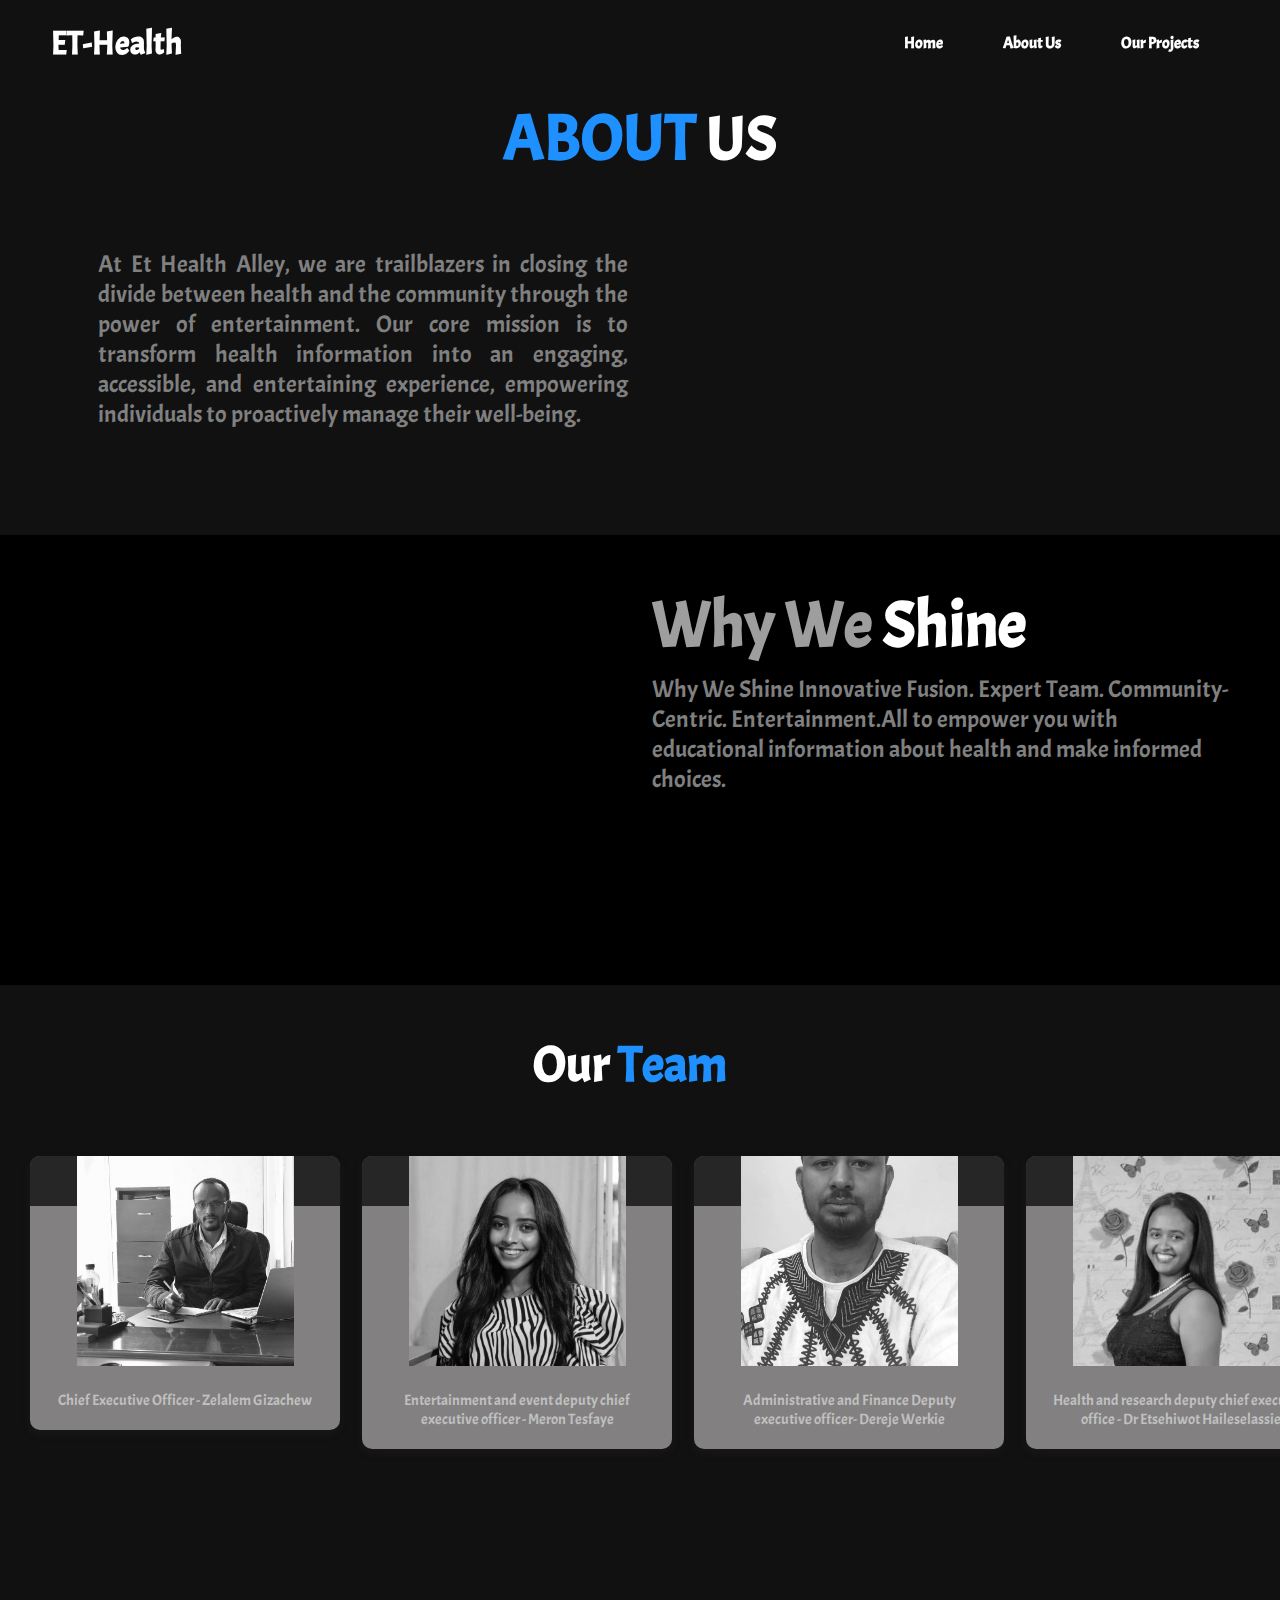
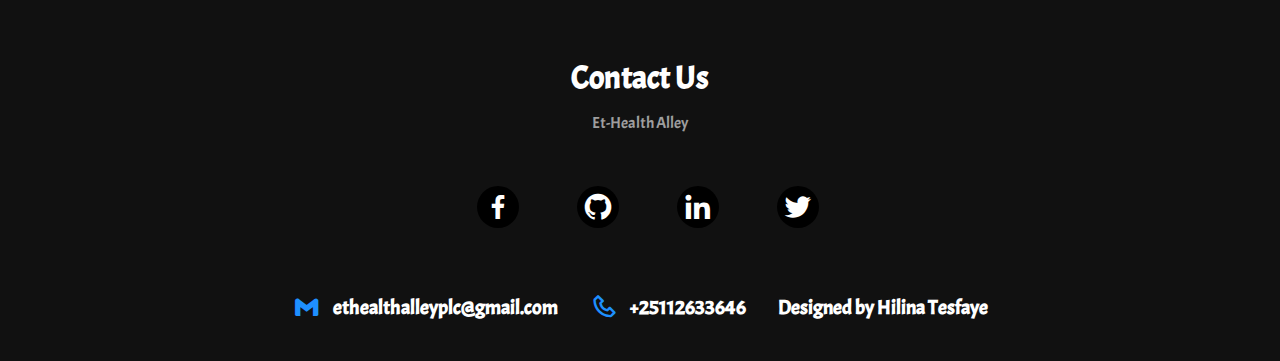
==== about.html @ 806ff78e "update" ====
<!DOCTYPE html>
<html>
<head>
  <title>Simple Webpage</title>
  <link rel="stylesheet" href="about.css">
  
  <link rel="stylesheet" href="https://cdnjs.cloudflare.com/ajax/libs/font-awesome/6.0.0-beta3/css/all.min.css"> 
    
  <link rel="stylesheet"
  href="https://cdn.jsdelivr.net/npm/boxicons@latest/css/boxicons.min.css">
</head>
<body>
  <style>
    .scroll-animated {
        opacity: 0;
        transform: translateY(20px);
        transition: opacity 0.5s, transform 0.5s;
    }

    .scroll-animated.animate {
        opacity: 1;
        transform: translateY(0);
    }
</style>
<!--navbar-->
<header>
    <a href="#" class="logo">ET-Health</a>

    <ul class="navlist">
        <li><a href="index.html">Home</a></li>
        <li><a href="about.html">About Us</a></li>
        <li><a href="index.html">Our Projects</a></li>
       
    </ul>

        <div class="bx bx-menu-alt-right" id="menu-icon"></div>
    
  </header>


  <section class="app" id="app">
    <div class="heading">
        <h1>About   <span> Us</span></h1>
    </div>
    <div class="container">
        
        <div class="app-text">
            <h2></h2>
            <p>At Et Health Alley, we are trailblazers in closing the divide between health and the community through the power of entertainment. Our core mission is to transform health information into an engaging, accessible, and entertaining experience, empowering individuals to proactively manage their well-being.</p>
          
            
        </div>
        <div class="app-img">
            <img src="" alt="">
        </div>
    </div>
</section>
   


<section class="about" id="about">
    <div class="about-img">
        <img src="" alt="">
    </div>
    
    <div class="about-text">
        <h2>Why We <span>  Shine</span></h2>
        <p>Why We Shine Innovative Fusion. Expert Team. Community-Centric. Entertainment.All to empower you with educational information about health and make informed choices.</p>
       
    </div>
</section>
  


<style>
    .main-scroll-div{
background-image: linear-gradient(rgba(0, 0, 0, 0.411), rgb(0, 0, 0)), url(assets/boja.jpg); /* Set the background color to black */
background-position: center;
background-size: cover;
position: relative;
}
.scrollable-container {
overflow-x: scroll;
white-space: nowrap;
padding: 20px; /* Add padding for better visual appearance */
}
.scrollable-container::-webkit-scrollbar {
display: none;
}
.cont {
display: inline-block;
white-space: nowrap;
}

.pro p {
color: white;
font-size: 50px;
width: 100%;
margin: 30px auto;
text-align: center;
margin-top: 3rem;
font-weight: bold;

}
.pro p span{
   color:dodgerblue;/* Make the "Projects" title take full width */
}
.card {
flex: 1;
background-color:rgba(221, 217, 217, 0.555);
border-radius: 10px;
box-shadow: 0 4px 8px rgba(53, 53, 53, 0.2);
margin: 10px;
overflow: hidden;
width: 310px;
text-align: center;
cursor: pointer;
transition: transform 0.3s ease;
position: relative;
display: inline-block; /* Display cards in a row */
white-space: normal; /* Allow text within cards to wrap */
vertical-align: top; /* Align cards at the top */
}

.card:hover {
transform: translateY(-10px);
}

.card img {
max-width: 300px;
height: 210px;
object-fit: cover;
filter: grayscale(100%);
transition: filter 0.3s ease;
}

.card:hover img {
filter: grayscale(0%);
}

.card-content { 
padding: 20px;
color: silver;
}

.card-content p {
font-size: 15px;
margin: 0;
}

/* Title styles */
.card h2 {
font-size: 24px;
margin: 0;
background-color: rgba(0, 0, 0, 0.7); /* Background color for title */
color: white; /* Text color for title */
padding: 10px; /* Spacing for title */
position: absolute; /* Position the title */
top: 0; /* Place title at the top of the card */
left: 0; /* Place title at the left of the card */
width: 100%; /* Make title full width of the card */
}

/* Media queries for responsiveness */
@media screen and (max-width: 768px) {
.cont {
    flex-direction: column; /* Stack cards and title vertically on small screens */
}

.pro {
    flex-basis: 100%; /* Make the "Projects" title take full width */
}
.pro p span{
   color:dodgerblue;/* Make the "Projects" title take full width */
}

.card {
    flex-basis: auto; /* Reset the card flex basis */
    margin: 10px;
}
}

@media screen and (min-width: 769px) {
.cont {
    flex-direction: row; /* Display cards and title horizontally on larger screens */
    align-items: flex-start; /* Align items to the top */
}

.pro {
    flex-basis: auto; /* Reset the "Projects" title flex basis */
    margin-right: 20px; /* Add some spacing between the title and cards */
}

.card {
    flex-basis: calc(25% - 20px); /* Four cards in a row with gap between them */
    margin: 10px;
}
}

</style>


<div id="conta">
    <div class="pa">
        <div class="pro">
            <p>Our <span>Team</span><a/p>
        </div>
        <!-- Add the scrollable container here -->
        <div class="scrollable-container">
            <div class="cont">
                <!-- Your card elements here -->
                <!-- Example card -->
                <div class="card">
                    <h2>Card 1</h2>
                    <img src="assets/zelalm.jpg" alt="Image 1">
                    <div class="card-content">
                        <p>Chief Executive Officer  - Zelalem Gizachew</p>
                    </div>
                </div>
                <div class="card">
                    <h2>Card 1</h2>
                    <img src="assets/kizu.jpg" alt="Image 1">
                    <div class="card-content">
                        <p>Entertainment and event deputy chief executive officer - Meron Tesfaye </p>
                    </div>
                </div>
                <div class="card">
                    <h2>Card 1</h2>
                    <img src="assets/dj.jpg" alt="Image 1">
                    <div class="card-content">
                        <p>Administrative and Finance Deputy executive officer- Dereje Werkie</p>
                    </div>
                </div>
                <div class="card">
                    <h2>Card 1</h2>
                    <img src="assets/es.jpg" alt="Image 1">
                    <div class="card-content">
                        <p>Health and research deputy chief executive office - Dr Etsehiwot Haileselassie</p>
                    </div>
                </div>
                <!-- Repeat the card elements as needed -->
            </div>
        </div>
    </div>
</div>






<!--contact-->
<section class="contact" id="contact">
    <div class="contact-content">
      
       <div class="contact-text">
           <h2>Contact Us</h2>
           <p>Et-Health Alley</p>
           <div class="social">
               <a href="#"><i class='bx bxl-facebook'></i></a>
               <a href="#"><i class='bx bxl-github'></i></a>
               <a href="#"><i class='bx bxl-linkedin'></i></a>
               <a href="#"><i class='bx bxl-twitter'></i></a>
              
           </div>

       </div>

        <div class="details">
           <div class="main-d">
               <a href="#"><i class='bx bxl-gmail'></i>ethealthalleyplc@gmail.com</a>
           </div>

           <div class="main-d">
               <a href="#"><i class='bx bx-phone'></i>+25112633646</a>
           </div> 

           <div class="main-d">
               <a href="#">Designed by Hilina Tesfaye</a>
           </div>
        </div>

    </div>

</section>


  
  
      <!--link to custom js-->
      <script src="main.js"></script>
      <script src="script.js"></script>
      <script>
          // JavaScript to display details when hovering over a list item
          const listItems = document.querySelectorAll('.list-item');
          const detailsContainer = document.querySelector('.details');
      
          listItems.forEach((item) => {
            item.addEventListener('mouseover', () => {
              detailsContainer.textContent = item.getAttribute('data-info');
            });
      
            item.addEventListener('mouseout', () => {
              detailsContainer.textContent = '';
            });
          });
        </script>
         
    <script>
      function changeImage(img) {
        img.src = "19.jpg";
      }
  
      function restoreImage(img) {
        img.src = "im1.jpg";
      }
    </script>
       <script>
           const scrollElements = document.querySelectorAll(".scroll-animated");
   
           function checkScroll() {
               scrollElements.forEach((element) => {
                   const elementTop = element.getBoundingClientRect().top;
                   if (elementTop < window.innerHeight - 20) {
                       element.classList.add("animate");
                   } else {
                       element.classList.remove("animate");
                   }
               });
           }
   
           window.addEventListener("scroll", checkScroll);
           window.addEventListener("load", checkScroll);
       </script>
      
           <script>
               const hamburger = document.querySelector(".hamburger");
               const navMenu = document.querySelector(".nav-menu");
       
       
               hamburger.addEventListener("click", () => {
                   hamburger.classList.toggle("active");
                   navMenu.classList.toggle("active");
               })
               document.querySelectorAll(".nav-link").forEach(n=> n.
               addEventListener("click", () => {
                   hamburger.classList.remove("active");
                   navMenu.classList.remove("active");
               }))
               </script>
           
</body>
</html>
---- about.css ----
@import url('https://fonts.googleapis.com/css2?family=Acme&family=Agbalumo&family=Bitter:ital,wght@0,500;1,400;1,600&family=Playfair+Display:ital@0;1&display=swap');
*{
    padding: 0;
    margin: 0;
    box-sizing: border-box;
    font-family: 'Acme';
    list-style: none;
    text-decoration: none;
    scroll-behavior: smooth;
    scroll-padding-top: 3rem;
}
:root{
    --main-color:dodgerblue;
    --text-color:#fff;
    --other-color: #212121;
    --second-color:#9e9e9e;
    --bg-color:#111111;


    --big-font: 4rem;
    --h2-font: 2rem;
    --p-font: 1rem;
}
body{
    background: var(--bg-color);
    color: var(--text-color);
}
header{
    position: fixed;
    width: 100%;
    top:0;
    right: 0;
    z-index: 1000;
    display: flex;
    align-items: center;
    justify-content: space-between;
    padding: 30px 14%;
    transition: all .50s ease;
}
.logo{
    display: flex;
    align-items: center;
    color: var(--text-color);
    font-size: 33px;
    font-weight: 700;
}
.logo i{
    vertical-align: middle;
    margin-right: 8px;
    color: var(--main-color);
}
.navlist{
    display: flex;
}
.navlist a{
    color: var(--text-color);
    font-size: var(--p-font);
    font-weight: 600;
    margin: 0 30px;
    transition: all .50s ease;
}
.navlist a:hover{
    color: var(--main-color);
}
.navlist a:active{
    color: var(--main-color);
}

#menu-icon{
    font-size: 32px;
    color:white;
    z-index: 10001;
    cursor: pointer;
    display: none;
}

section {
   min-height: 50vh;
   padding: 10rem 9% 2rem; 
}

section {
    padding: 40px 10%;
}
*::selection {
    color:black;
    background: var(--main-color);
}
img {
    width: 70%;
}

.home {
    display: flex;
    flex-wrap: wrap;
    align-items: center;
    background-color: #1f242d;
    padding: 20px;
 /* Box shadow remains as is */
}

/* Styles for the text container */
.home-text {
    margin-left: 6em;
    flex: 1; /* Take up all available horizontal space */
    padding: 10px;
    margin-top: 2rem;
}

/* Styles for the image container */
.home-img {
    flex: 1; /* Take up all available horizontal space */
    padding: 10px;
    text-align: center; /* Center the image horizontally */
}

/* Make the image responsive and smaller */
.home-img img {
    animation: animate 3s linear infinite; 
}
@keyframes animate{
    0% {
        transform: translate(-11px, 0);
    }
    50% {
        transform: translate(-0px, -10px);
    }
    100% {
        transform: translate(-11px, 0);
    }
}

/* Style the text elements */
.home-text span {
    font-size: 1.5rem; /* Set a relative font size */
    text-transform: uppercase;
    font-weight: 500;
    color: grey;
    margin: 0.5em 0; /* Use em units for margin */
}

.home-text h1 {
    font-size: 3rem;
    color: yellow;
    font-weight: bolder;
    margin-top: 3rem;
   
    


   
     /* Use em units for margin */
}

.home-text h2 {
    font-size: 70px;
    font-weight: 600; 
    color: grey;
    text-transform: uppercase;
    margin: 0.2em 0 1.3em;
    
   /* Use em units for margin */
}

.btn{
    padding: 7px 16px;
    border: 2px solid yellow;
    border-radius: 40px;
    color: rgb(131, 131, 9);
    font-weight: 500;
}
.btn:hover {
    color: white;
    background: var(--second-color);
}


h5 {
    text-align: center;
    font-size: 4vw;
    margin-bottom: 2rem;
    margin-top: 4em;
    font-weight: bold; /* Responsive font size */
}

h6 {
    text-align: center;
    font-size: 3vw;
    margin-bottom: 2.5rem;
    margin-top: 2em;
    font-weight: bold; /* Responsive font size */
}
 .heading {
    text-align: center;
    text-transform: uppercase;
 }
 .heading span {
    font-size:1rem;
    font-weight:4rem;
    color: var(--second-color);
 }
 .heading h1 {
    font-size: 4rem;
    color: var(--main-color);
    margin-top: 3rem;
 }
 .heading h1 span{
    font-size: 3.8rem;
    margin-top: 3rem;
    color: white;
 }
 .shop-container {
    display:flex;
    flex-wrap:wrap;
    gap:1rem;
    margin-top: 5rem;
 }
 .shop-container .box{
    flex:1 1 10rem;
    background: var(--main-color);
    padding: 20px;
    display: flex;
    text-align: center;
    flex-direction: column;
    align-items: center;
    margin-top: 3rem;
    border-radius: 0.5rem;
 }
.shop-container .box .box-img{
    width: 150px;
    height: 150px;
    margin-top: -100px;
}

.shop-container .box .box-img img{
    width:100%;
    height:100%;
    object-fit:contain;
    object-position: center;
}
.stars {
    margin:1rem 0 0.1rem;
}
.shop-container .box .stars .bx {
    color: #ebdbc8;
}
.shop-container .box h2{
  color:#ebdbc8;
  font-size: 1.2rem;
}
.shop-container .box span{
    color:#ebdbc8;
    font-size: 1.4rem;
    font-weight: 500;
    margin: 0.2rem 0 0.5rem;
  }
  .box .btn {
    border: 2px solid #ebdbc8;
  }
  .box .btn {
    border: 2px solid #ebdbc8;
    color:#ebdbc8;
  }
  .box .btn:hover{
    background: #ebdbc8;
    color: var(--second-color);
  }
.container {
    display: flex;
    flex-wrap: wrap;
    gap:1.5rem;
    margin-top: 2rem;
}
.delivery-img, .app-img{
    flex: 1 1 21rem;
}
.delivery-text, .app-text {
    flex: 1 1 21rem;
}
.delivery-text h2,
.app-text h2{
    font-size: 1.2rem;
    color: var(--second-color);
}
.delivery-text p, 
.app-text p{
    margin:0.5rem 0 1rem;
    text-align:justify;
    font-size: 1.5rem;
    color: grey;
}
.about {
    display: flex;
    flex-wrap: wrap;
    background: black;
    gap:1.5rem;
}

.about-img{
    flex: 1 1 17rem;
}
.about-text {
    flex:1 1 17rem;
}
.about-text h2 {
    font-size: 4rem;
    color: var(--second-color);
}
.about-text h2 span{
    font-size: 4rem;
    color: white;
}
.about-text p{
    margin: 0.5rem 0 1rem;
    font-size: 1.5rem;
    color: grey;
}



.image-grid {
    display: grid;
    grid-template-columns: repeat(3, 1fr);
    max-width: 70%;
    margin: 0 auto;
    gap: 20px; /* Add gap between grid items */
    padding: 10px;
    background-color:white ;
    align-items: center; /* Add padding to create black space around the grid */
}
.image-box {
    position: relative;
    width: 100%;
    height: 200px;
    background-color: transparent;
    transition: background-color 0.3s;
    display: flex;
    flex-direction: column;
    align-items: center;
    justify-content: center;
    overflow: hidden;
    margin: 10px; /* Add margin to create space around each image */
}


        .image-grid img {
            max-width: 100%;
            max-height: 100%;
            margin-top: 30px;
        }

        .image-box:hover {
            background-color: white;
        }

        .image-box::before {
            content: "";
            background-size: cover;
            background-position: center;
            background-repeat: no-repeat;
            width: 100%;
            height: 100%;
            position: absolute;
            filter: grayscale(100%);
            transition: filter 0.3s, transform 0.3s;
            transform: scale(1);
        }

        .image-box:nth-child(1)::before {
            background-image: url('sp1.png'); /* Background image for the first box */
        }

        .image-box:nth-child(2)::before {
            background-image: url('sp2.jpg'); /* Background image for the second box */
        }

        .image-box:nth-child(3)::before {
            background-image: url('sp3.jpg'); /* Background image for the third box */
        }

        .image-box:nth-child(4)::before {
            background-image: url('sp4.jpg'); /* Background image for the fourth box */
        }

        .image-box:nth-child(5)::before {
            background-image: url('sp5.jpg'); /* Background image for the fifth box */
        }

        .image-box:nth-child(6)::before {
            background-image: url('sp6.png'); /* Background image for the sixth box */
        }

        .image-box:hover::before {
            filter: grayscale(0%);
            transform: scale(1.1);
        }

        .image-text {
            color: #fff;
            position: absolute;
            top: 50%;
            left: 50%;
            transform: translate(-50%, -50%);
            font-size: 24px;
            font-weight: bold;
            text-shadow: 2px 2px 4px rgba(0, 0, 0, 0.5);
            transition: color 0.3s;
        }

        .image-box:hover .image-text {
            color: #000;
        }

        h6 {
            text-align: center;
            font-size: 3vw;
            margin-bottom: 2.5rem;
            margin-top: 2em;
            font-weight: bold; /* Responsive font size */
        }
        header.sticky{
            padding: 12px 14%;
            background: var(--other-color);
        }





        .lola {
            display: flex;
            justify-content: space-around;
            margin-top: 60px;
            margin-bottom: 50px;
        }
        
        .shadow-box {
            width: 350px; /* Increased width */
            height: 350px; /* Increased height */
            background: #fff;
            box-shadow: 4px 4px 8px rgba(0, 0, 0, 0.2);
            position: relative;
            display: flex;
            flex-direction: column;
            overflow: hidden;
            transition: transform 0.3s, background-color 0.3s;
            margin: 5px; /* Decreased margin */
        }
        
        .lola .shadow-box:hover {
            transform: translateY(-10px); /* Move up slightly on hover */
            background-color: grey; /* Change background color on hover */
        }
        
        .image {
            flex: 1;
            background-image: url('image1.jpg'); /* Replace with your image URL */
            background-size: cover;
            background-position: center;
        }
        
        .text {
            padding: 10px;
            text-align: center;
        }
        
        .text p {
            font-size: 18px;
            font-weight: bold;
        }
         









.contact {
    
    display: flex;
    flex-direction: column;
    align-items: center;
}
.social a{
    font-size: 27px;
    margin: 0.5rem;
}
.social a .bx{
  padding: 5px;
  color: #fff;
  background: #000000;  
  border-radius: 50%;
}
.social a .bx:hover{
    background: var(--main-color);
}
.links{
    margin:1rem 0 1rem;
}
.links a{
    font-size: 1rem;
    font-weight: 500;
    color: var(--second-color);
    padding: 1rem;
}
.links a:hover {
    color: var(--main-color);
}
.contact p{
    text-align: center;
}


.contact-content{
    margin-top: 8rem;
    display: flex;
    align-items: center;
    flex-wrap: wrap;
    flex-direction: column;
}
.contact-text{
    text-align: center;
    margin-bottom: 4rem;
}
.contact-text h2{
    font-size: var(--h2-font);
    margin-bottom: 10px;
}
.contact-text p{
    color: var(--second-color);
    font-size: var(--p-font);
    max-width: 950px;
    line-height: 30px;
    margin-bottom: 3rem;
}
.social i{
    display: inline-block;
    font-size: 32px;
    color: var(--second-color);
    margin: 0 20px;
    transition: all .50s ease;
}
.social .clr i{
    color: var(--main-color);
}
.social i:hover{
    color: var(--main-color);
}
.details{
    display: flex;
    flex-wrap: wrap;
    align-items: center;
    gap: 2rem;
}
.main-d a{
    display: flex;
    align-items: center;
    color: var(--text-color);
    font-size: 20px;
    font-weight: 600;
}

.main-d i{
    vertical-align: middle;
    margin-right: 12px;
    font-size: 28px;
    color: var(--main-color);
}














@media (max-width: 1150px) {
    .header {
        padding: 18px 7%;
    }
    section {
        padding: 50px 7%;
    }
    .home-text h1 {
        font-size: 3rem;
    }
    .home-text h2{
        font-size: 1.5rem;
    }
}
@media (max-width: 991px) {
    .header {
        padding: 18px 4%;
    }
    section {
        padding: 50px 4%;
    }
    
}
@media (max-width: 768px) {
    .header {
        padding: 11px 4%;
    }
   #menu-icon {
    display: initial;
   }
   header .navbar{
    position: absolute;
    top: -500px;
    left: 0;
    right: 0;
    display: flex;
    flex-direction: column;
    background: #fff;
    box-shadow: 0 4px 4px rgb( 14 55 54 / 14%);
    border-top: 2px solid var(--main-color);
    transition: 0.2s;
    text-align: left;
   }
   .navbar .active{
    top: 100%;
   }
   .navbar a{
    padding:1.5rem ;
    display: block;
    color: var(--second-color);
}
.home-text span {
    font-size: 0.9rem;
}
.home-text h1 {
    font-size: 2.4rem;
}
.home-texth2 {
    font-size: 1.2rem;
}
.cont {
    flex-direction: column; /* Stack cards and title vertically on small screens */
}

.pro {
    flex-basis: 100%; /* Make the "Projects" title take full width */
}

.card {
    flex-basis: auto; /* Reset the card flex basis */
    margin: 10px;
}
}

@media (max-width: 768px) {
    .home-text {
        padding-top: inherit;
    }
    .shop-container .box {
        margin-top: 6rem;
    }
    .heading h1 {
        font-size: 1.5rem;
    }
    .heading span {
        font-size: 0.9rem;
    }
    .about {
        flex-direction: column-reverse;
    }
    .links {
        display: flex;
        flex-direction: column;
    }

}
@media screen and (min-width: 769px) {
    .cont {
        flex-direction: row; /* Display cards and title horizontally on larger screens */
        align-items: flex-start; /* Align items to the top */
    }

    .pro {
        flex-basis: auto; /* Reset the "Projects" title flex basis */
        margin-right: 20px; /* Add some spacing between the title and cards */
    }

    .card {
        flex-basis: calc(25% - 20px); /* Four cards in a row with gap between them */
        margin: 10px;
    }
}
@media (max-widt: 364px){
    .links {
        display: flex;
        flex-direction: column;
    }
}
@media(max-width: 1545px){
    header{
        padding: 22px 4%;
        transition: .2s;
    }
    header.sticky{
        padding: 14px 4%;
        transition: .2s;
    }
    section{
        padding: 50px 4% 40px;
        transition: .2s;
    }
    .container{
        padding: 30px 4% 50px;
    }
}
@media(max-width: 1180px){
    :root{
        --big-font: 4rem;
        --h2-font:2.2rem;
        --p-font:15px;
    }
    .home{
        height: 85vh;
    }
}
@media(max-width: 1060px){
 #menu-icon{
    display: initial;
 }
 .navlist{
    position: absolute;
    top:-1000px;
    left: 0;
    right: 0;
    display: flex;
    flex-direction: column;
    text-align: left;
    background: var(--other-color);
    transition: all .50s ease;
 }
 .navlist a{
    display: block;
    padding: 0.5rem;
    margin: 1rem;
    border-left: 2px solid var(--main-color);
 }
 .navlist.open{
    top: 100%;
 } 
}
@media(max-width: 1045px){
 :root{
    --bg-font:3.3rem;
    --h2-font: 2.2rem;
    --p-font: 15px;
 }
 .home-img img{
    width: 100%;
    max-width: 490px;
    height: auto;
 }
 .about-img img{
    width:100% ;
    max-width: 490px;
    height: auto;
 }
 .home{
    height: 70vh;
 }
}
@media(max-width: 860px){
.home{
    grid-template-columns: 1fr;
    height: 118vh;
}
.home-text{
    padding-top: 60px;
}
.home-img{
    text-align: center;
}
.about{
    grid-template-columns: 1fr;
}
.about-img{
    text-align: center;
}
}
@media (max-width: 768px) {
    footer {
        padding: 10px; /* Adjust padding for smaller screens */
    }

    footer p:nth-child(1) {
        font-size: 24px; /* Adjust font size for smaller screens */
    }

    footer p:nth-child(2) {
        font-size: 14px; /* Adjust font size for smaller screens */
    }

    .contact-info a {
        font-size: 14px; /* Adjust font size for smaller screens */
    }

    .contact-info a i {
        font-size: 16px; /* Adjust icon size for smaller screens */
        margin-right: 3px; /* Adjust spacing between icon and text */
    }

    .social {
        flex-wrap: wrap; /* Allow social icons to wrap on smaller screens */
    }

    .social a {
        margin: 10px; /* Adjust margin for spacing between icons on smaller screens */
    }
    footer p {
        font-size: 14px;
    }
    .end {
        position: static; /* Remove absolute positioning on smaller screens */
        text-align: center; /* Center-align the end text on smaller screens */
    }
}
@media(max-width: 520px){
 .contact-img{
    gap:1.5rem;
 }
 .contact-img img{
    width: 100%;
    max-width: 170px;
    height: auto;
 }
 .social i{
    margin: 0 10px;
 }
 .contact-text p{
    max-width: 100%;
 }
 .details{
    gap: 1.5rem;
 }

}
@media(max-width: 475px){
    :root{
        --big-font: 2.8rem;
        --h2-font:2rem;
    }
}
@media(max-width: 440px){
 .home{
    height: 110vh;
    gap: 0.1rem;
 }
}
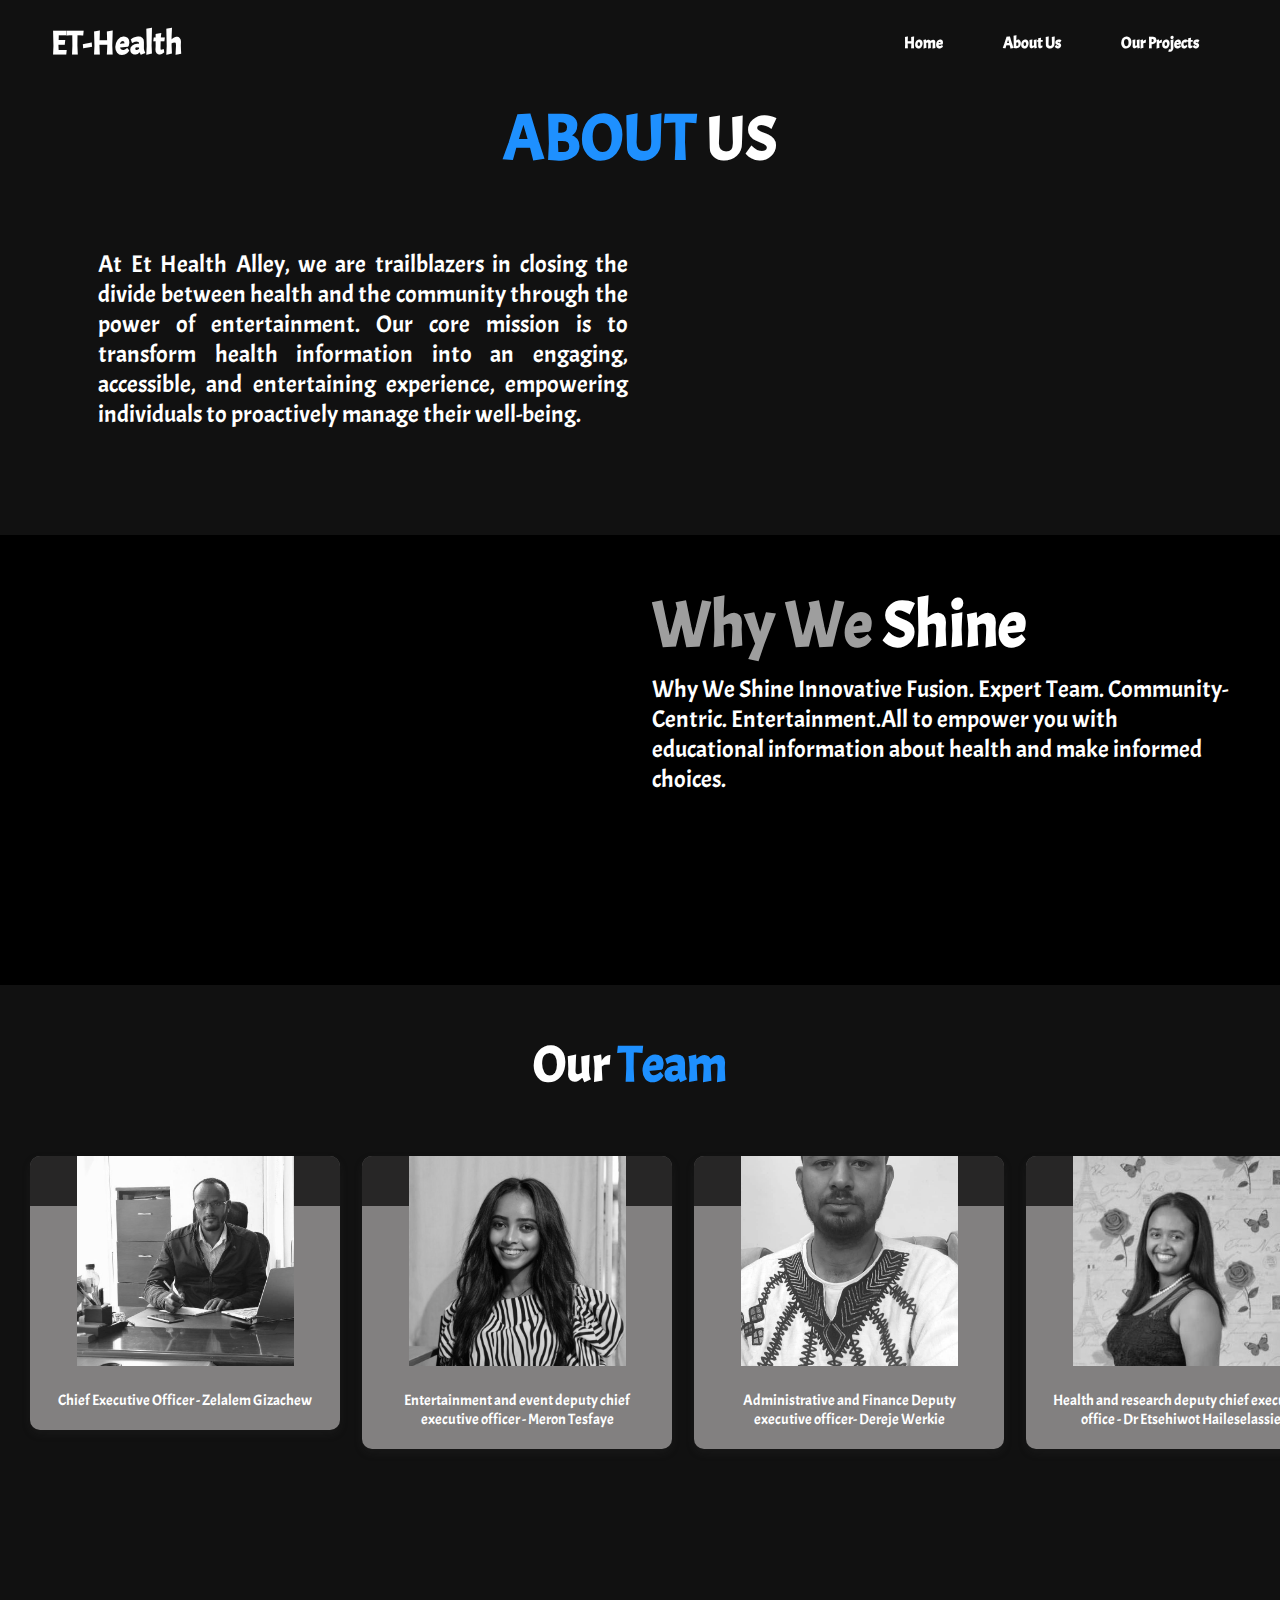
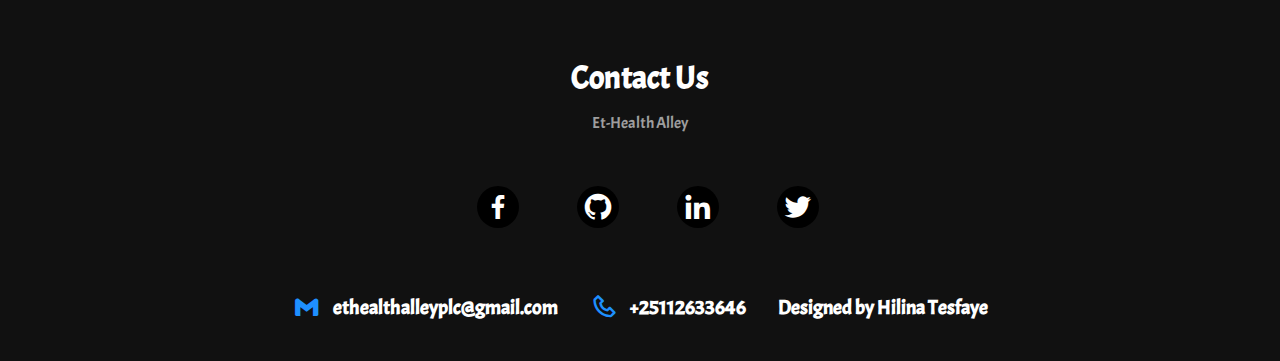
==== commit 9d83c182: "update" ====
--- a/about.html
+++ b/about.html
@@ -140,7 +140,7 @@
 
 .card-content { 
 padding: 20px;
-color: silver;
+color: white;
 }
 
 .card-content p {
--- a/about.css
+++ b/about.css
@@ -11,7 +11,7 @@
 }
 :root{
     --main-color:dodgerblue;
-    --text-color:#fff;
+    --text-color:white;
     --other-color: #212121;
     --second-color:#9e9e9e;
     --bg-color:#111111;
@@ -287,7 +287,7 @@
     margin:0.5rem 0 1rem;
     text-align:justify;
     font-size: 1.5rem;
-    color: grey;
+    color: white;
 }
 .about {
     display: flex;
@@ -313,7 +313,7 @@
 .about-text p{
     margin: 0.5rem 0 1rem;
     font-size: 1.5rem;
-    color: grey;
+    color: white;
 }
 
 
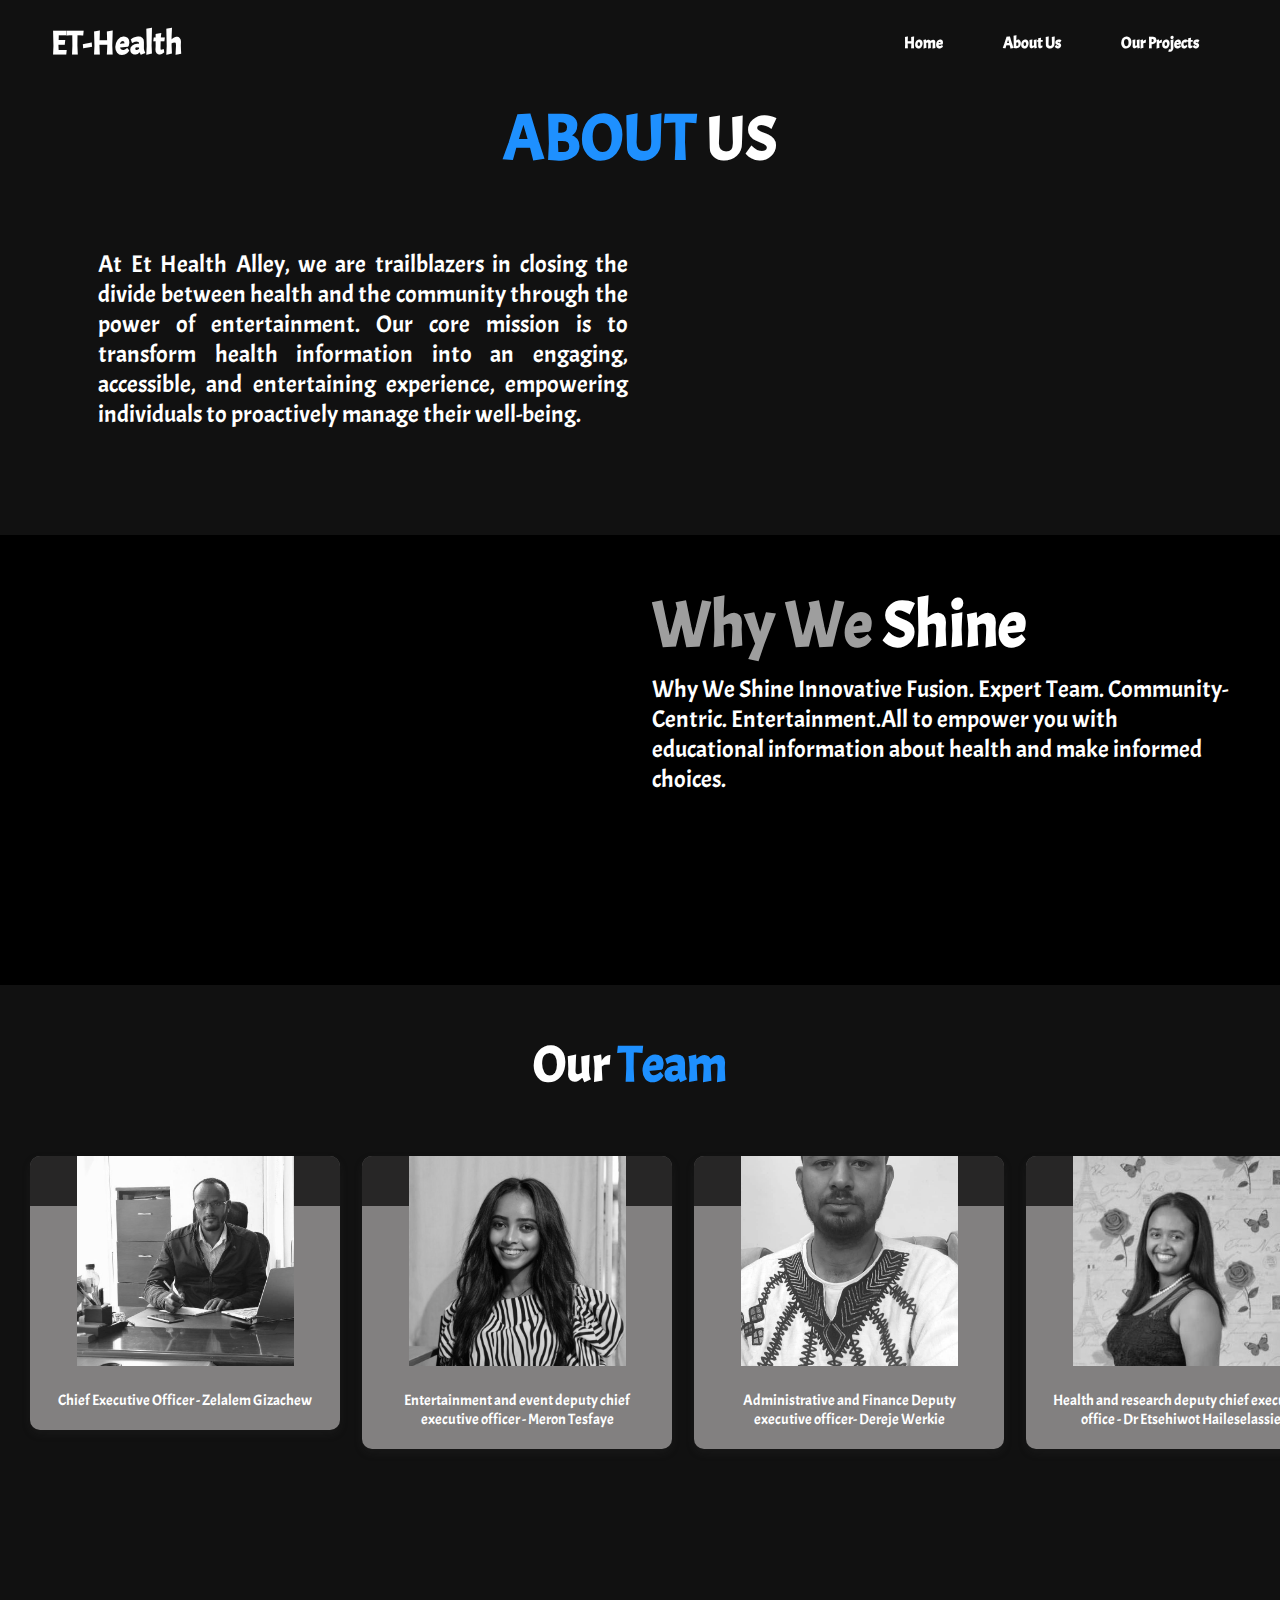
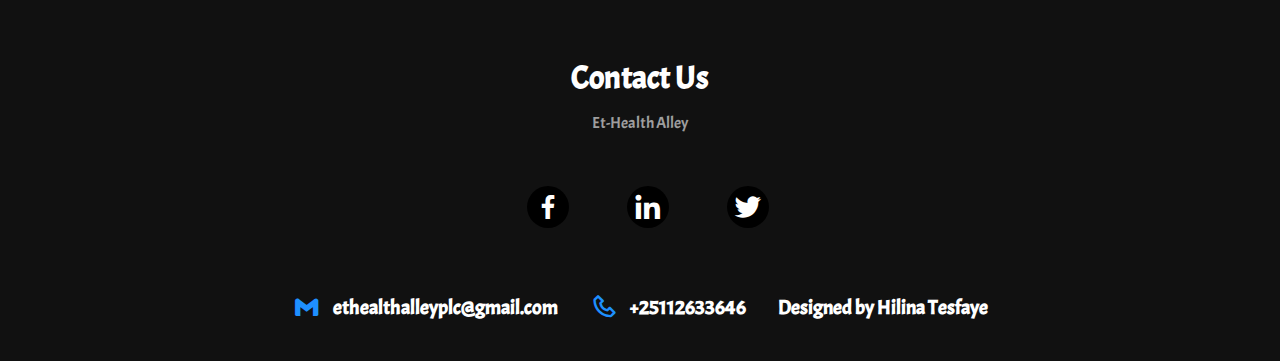
==== commit f57f8f13: "update" ====
--- a/about.html
+++ b/about.html
@@ -257,11 +257,10 @@
            <h2>Contact Us</h2>
            <p>Et-Health Alley</p>
            <div class="social">
-               <a href="#"><i class='bx bxl-facebook'></i></a>
-               <a href="#"><i class='bx bxl-github'></i></a>
-               <a href="#"><i class='bx bxl-linkedin'></i></a>
-               <a href="#"><i class='bx bxl-twitter'></i></a>
-              
+            <a href="https://www.facebook.com/profile.php?id=61554697588531"><i class='bx bxl-facebook'></i></a>
+            <a href="https://www.linkedin.com/in/et-health-alley-plc-6bb3962a5/"><i class='bx bxl-linkedin'></i></a>
+            <a href="https://twitter.com/PlcEt22495"><i class='bx bxl-twitter'></i></a>
+           
            </div>
 
        </div>
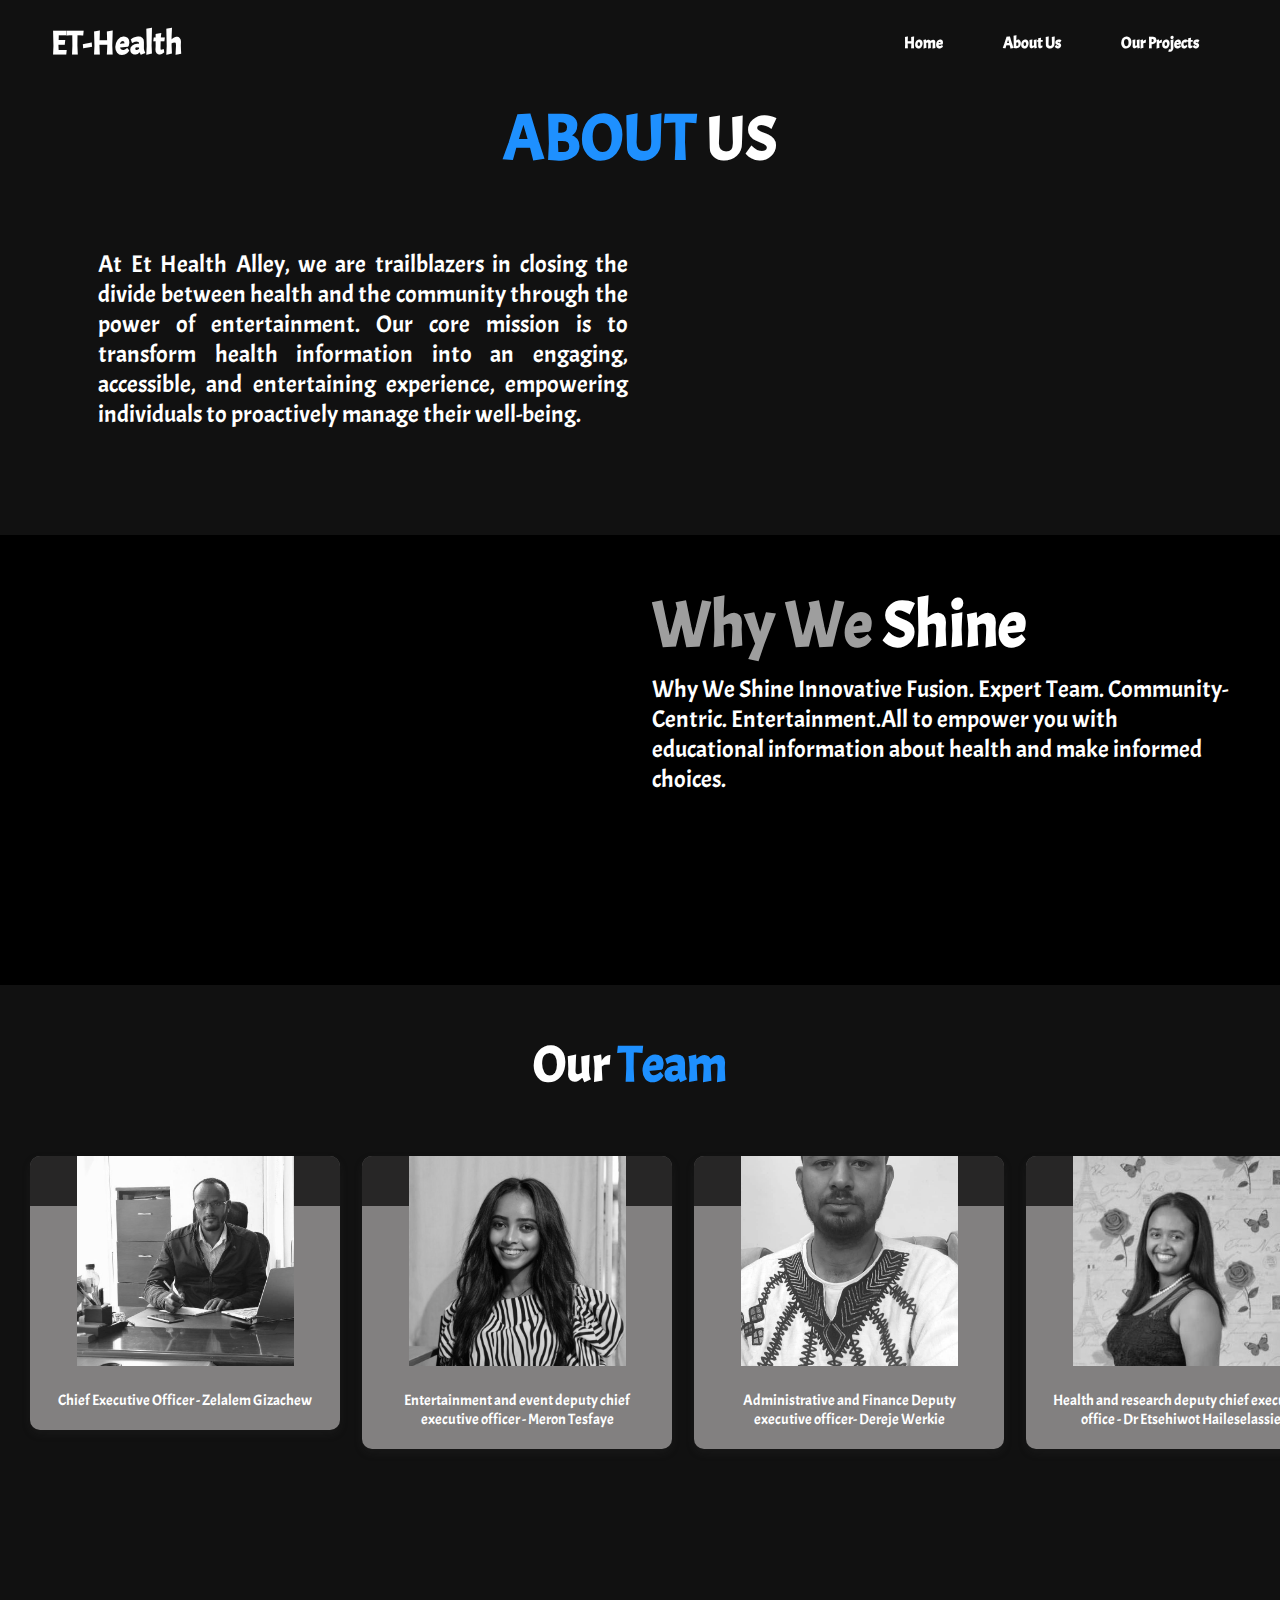
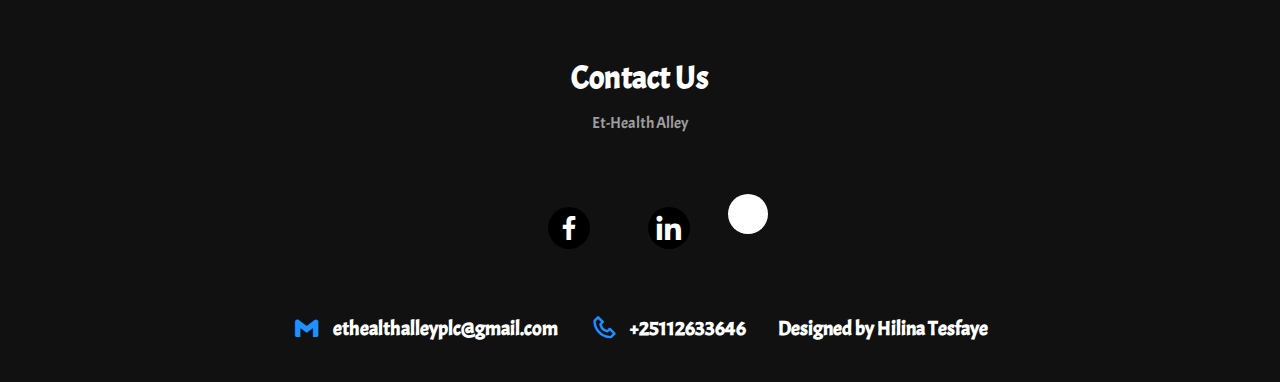
==== commit 9d04b7f9: "update" ====
--- a/about.html
+++ b/about.html
@@ -259,9 +259,8 @@
            <div class="social">
             <a href="https://www.facebook.com/profile.php?id=61554697588531"><i class='bx bxl-facebook'></i></a>
             <a href="https://www.linkedin.com/in/et-health-alley-plc-6bb3962a5/"><i class='bx bxl-linkedin'></i></a>
-            <a href="https://twitter.com/PlcEt22495"><i class='bx bxl-twitter'></i></a>
-           
-           </div>
+            <a class="color" href="https://twitter.com/PlcEt22495" target="_blank" ><iconify-icon icon="devicon:twitter"></iconify-icon></a></div>
+        </div>
 
        </div>
 
@@ -284,7 +283,39 @@
 </section>
 
 
-  
+<style>
+    /* Apply your custom styles to the <iconify-icon> element */
+    .color {
+        height: 40px; /* Specify the unit (e.g., px) */
+        width: 40px; /* Specify the unit (e.g., px) */
+        display: inline-block; /* or display: block; depending on your layout */
+        background-color: white; /* Set the background color of the box */
+        padding: 10px; /* Optional: Add padding for spacing around the icon */
+        border-radius: 50%;
+        transition: background-color 0.3s ease;
+    }
+
+    .color iconify-icon {
+        /* Example styles */
+        color: blue; /* Twitter blue color */
+        font-size: 1em;
+        border-color: white; /* Adjust the font size as needed */
+    }
+    .color:hover {
+            background-color: dodgerblue; /* Change the background color on hover */
+        }
+        @media (max-width: 600px) {
+        .color {
+            height: 30px;
+            width: 30px;
+            padding: 8px;
+        }
+
+        .color iconify-icon {
+            font-size: 1.2em;
+        }
+    }
+</style>
   
       <!--link to custom js-->
       <script src="main.js"></script>
@@ -347,6 +378,8 @@
                    navMenu.classList.remove("active");
                }))
                </script>
+                <script src="https://code.iconify.design/iconify-icon/1.0.7/iconify-icon.min.js"></script>
+
            
 </body>
 </html>
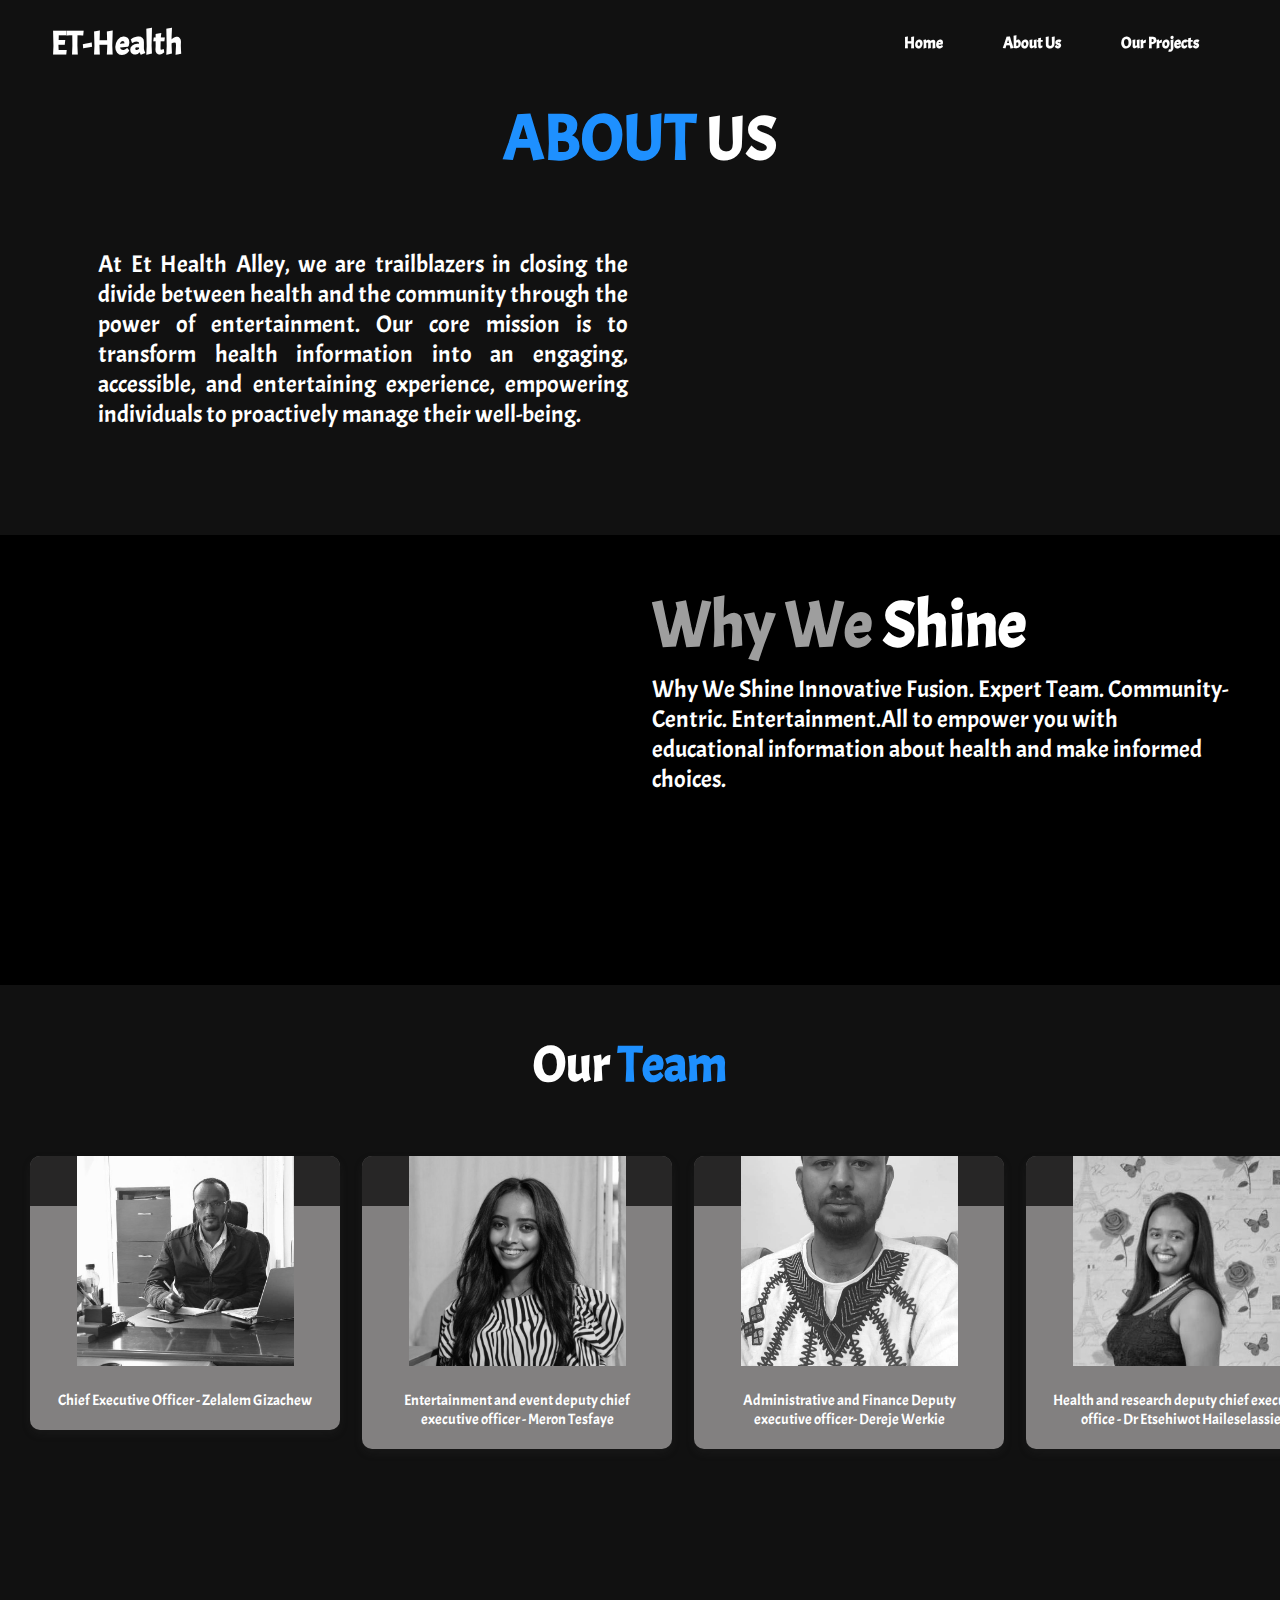
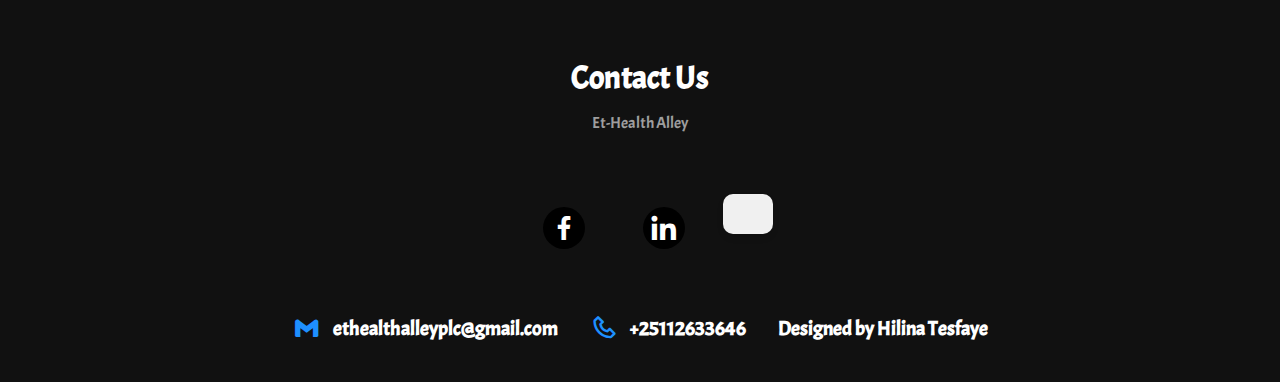
==== commit 285b8320: "update" ====
--- a/about.html
+++ b/about.html
@@ -259,7 +259,7 @@
            <div class="social">
             <a href="https://www.facebook.com/profile.php?id=61554697588531"><i class='bx bxl-facebook'></i></a>
             <a href="https://www.linkedin.com/in/et-health-alley-plc-6bb3962a5/"><i class='bx bxl-linkedin'></i></a>
-            <a class="color" href="https://twitter.com/PlcEt22495" target="_blank" ><iconify-icon icon="devicon:twitter"></iconify-icon></a></div>
+            <a class="color" href="https://twitter.com/PlcEt22495" target="_blank" ><iconify-icon icon="devicon:twitter"></iconify-icon></a>
         </div>
 
        </div>
@@ -287,12 +287,14 @@
     /* Apply your custom styles to the <iconify-icon> element */
     .color {
         height: 40px; /* Specify the unit (e.g., px) */
-        width: 40px; /* Specify the unit (e.g., px) */
+        width: 50px; /* Specify the unit (e.g., px) */
+        border-radius: 25%;
         display: inline-block; /* or display: block; depending on your layout */
-        background-color: white; /* Set the background color of the box */
+        background-color: #f0f0f0; /* Light gray background color */
         padding: 10px; /* Optional: Add padding for spacing around the icon */
-        border-radius: 50%;
+        border-radius: 10px; /* Rounded corners */
         transition: background-color 0.3s ease;
+        box-shadow: 0 4px 6px rgba(0, 0, 0, 0.1); /* Add a subtle box shadow */
     }
 
     .color iconify-icon {
@@ -301,13 +303,15 @@
         font-size: 1em;
         border-color: white; /* Adjust the font size as needed */
     }
+
     .color:hover {
-            background-color: dodgerblue; /* Change the background color on hover */
-        }
-        @media (max-width: 600px) {
+        background-color: #2196F3; /* Change the background color on hover to a different shade of blue */
+    }
+
+    @media (max-width: 600px) {
         .color {
             height: 30px;
-            width: 30px;
+            width: 80px;
             padding: 8px;
         }
 
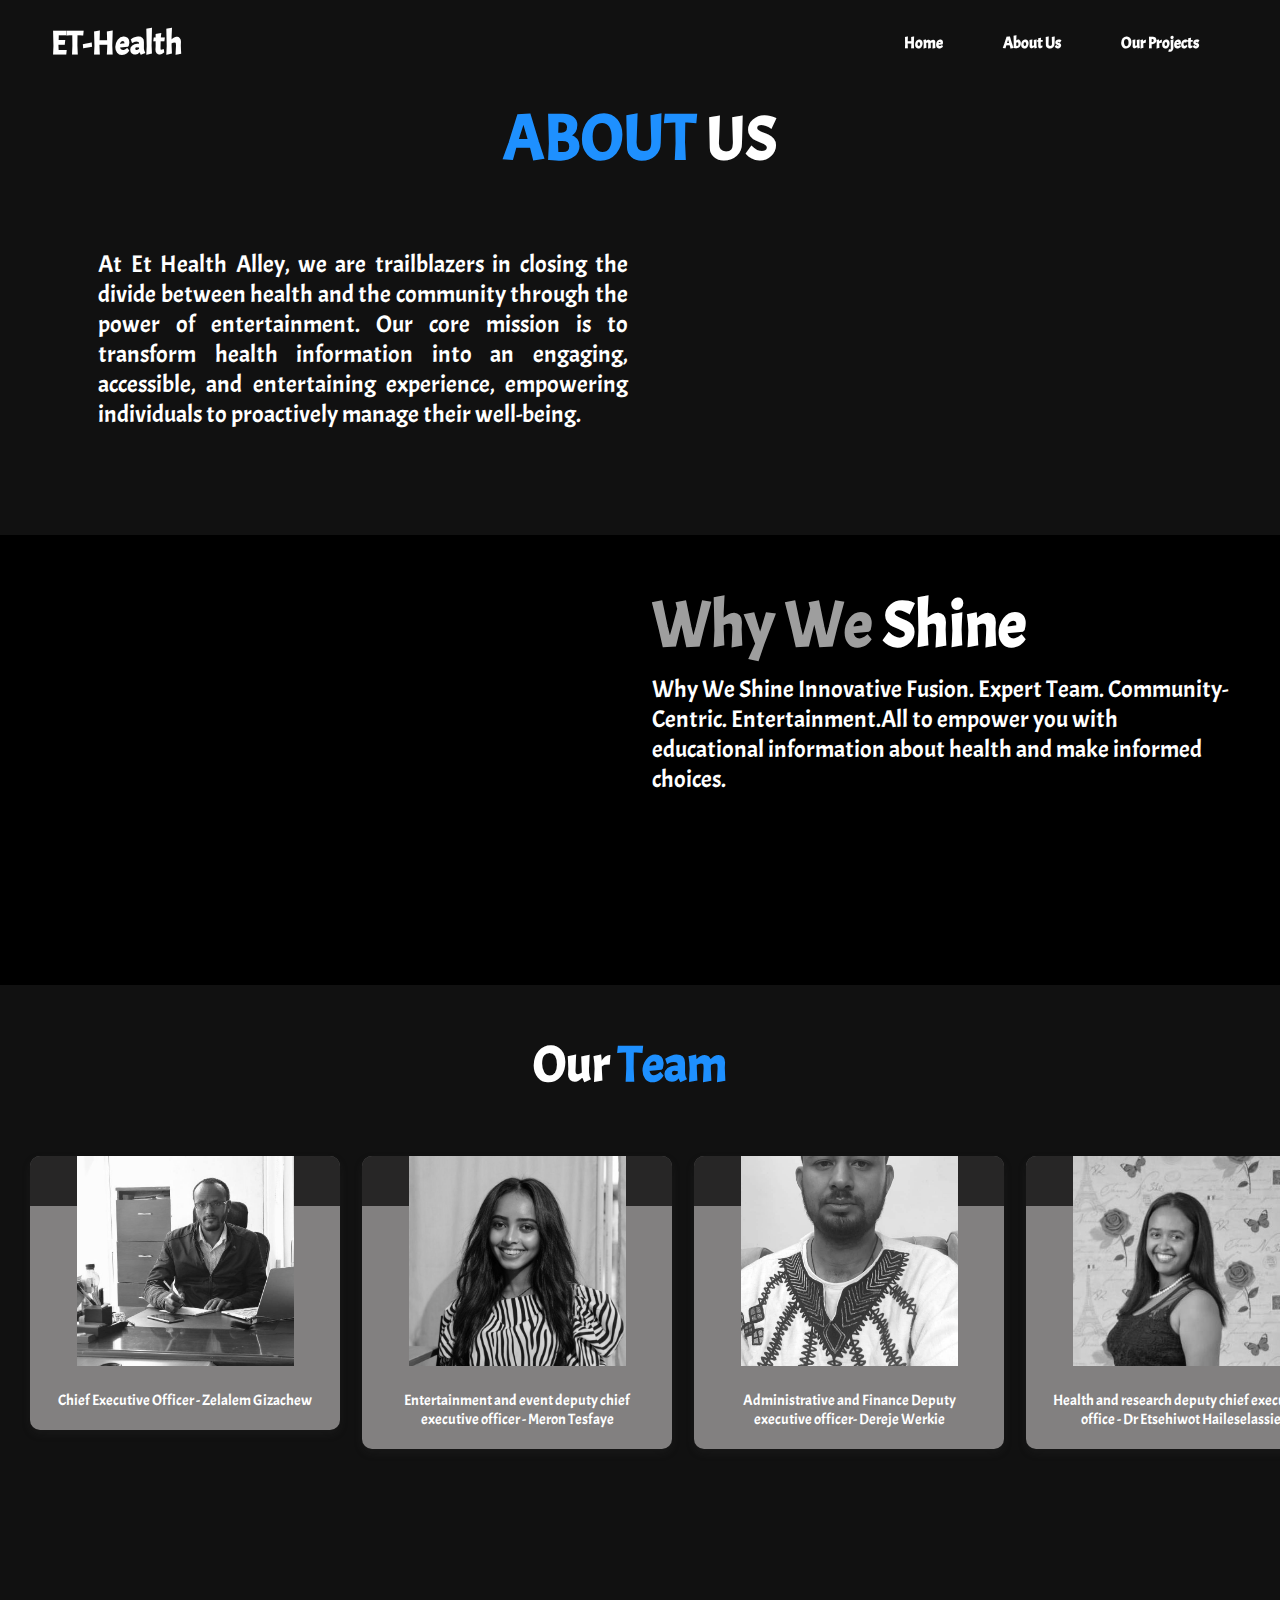
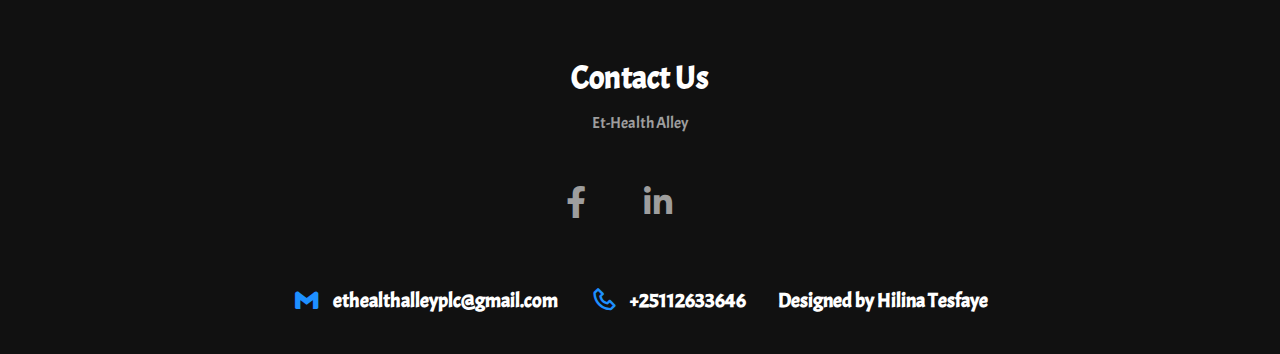
==== commit 9735c058: "update" ====
--- a/about.html
+++ b/about.html
@@ -1,13 +1,23 @@
 <!DOCTYPE html>
 <html>
 <head>
-  <title>Simple Webpage</title>
+  <title>About Us</title>
+
   <link rel="stylesheet" href="about.css">
-  
+  <link rel="shortcut icon" type="x-icon" href="fr.png">
+    
   <link rel="stylesheet" href="https://cdnjs.cloudflare.com/ajax/libs/font-awesome/6.0.0-beta3/css/all.min.css"> 
     
   <link rel="stylesheet"
   href="https://cdn.jsdelivr.net/npm/boxicons@latest/css/boxicons.min.css">
+  <link rel="stylesheet" href="https://cdnjs.cloudflare.com/ajax/libs/font-awesome/6.5.1/css/all.min.css" integrity="sha512-DTOQO9RWCH3ppGqcWaEA1BIZOC6xxalwEsw9c2QQeAIftl+Vegovlnee1c9QX4TctnWMn13TZye+giMm8e2LwA==" crossorigin="anonymous" referrerpolicy="no-referrer" />
+
+
+
+  
+
+
+
 </head>
 <body>
   <style>
@@ -257,9 +267,9 @@
            <h2>Contact Us</h2>
            <p>Et-Health Alley</p>
            <div class="social">
-            <a href="https://www.facebook.com/profile.php?id=61554697588531"><i class='bx bxl-facebook'></i></a>
-            <a href="https://www.linkedin.com/in/et-health-alley-plc-6bb3962a5/"><i class='bx bxl-linkedin'></i></a>
-            <a class="color" href="https://twitter.com/PlcEt22495" target="_blank" ><iconify-icon icon="devicon:twitter"></iconify-icon></a>
+            <a href="https://www.facebook.com/profile.php?id=61554697588531"  style="color: #c5c8ce;" target="_blank"><i class='fa-brands fa-facebook-f'></i></a>
+            <a href="https://www.linkedin.com/in/et-health-alley-plc-6bb3962a5/" style="color: #ced2d9; "target="_blank"><i class='fa-brands fa-linkedin-in'></i></a>
+            <a href="https://twitter.com/PlcEt22495" style="color: white;" target="_blank"><i class='fa-brands fa-x-twitter'></i></a>
         </div>
 
        </div>
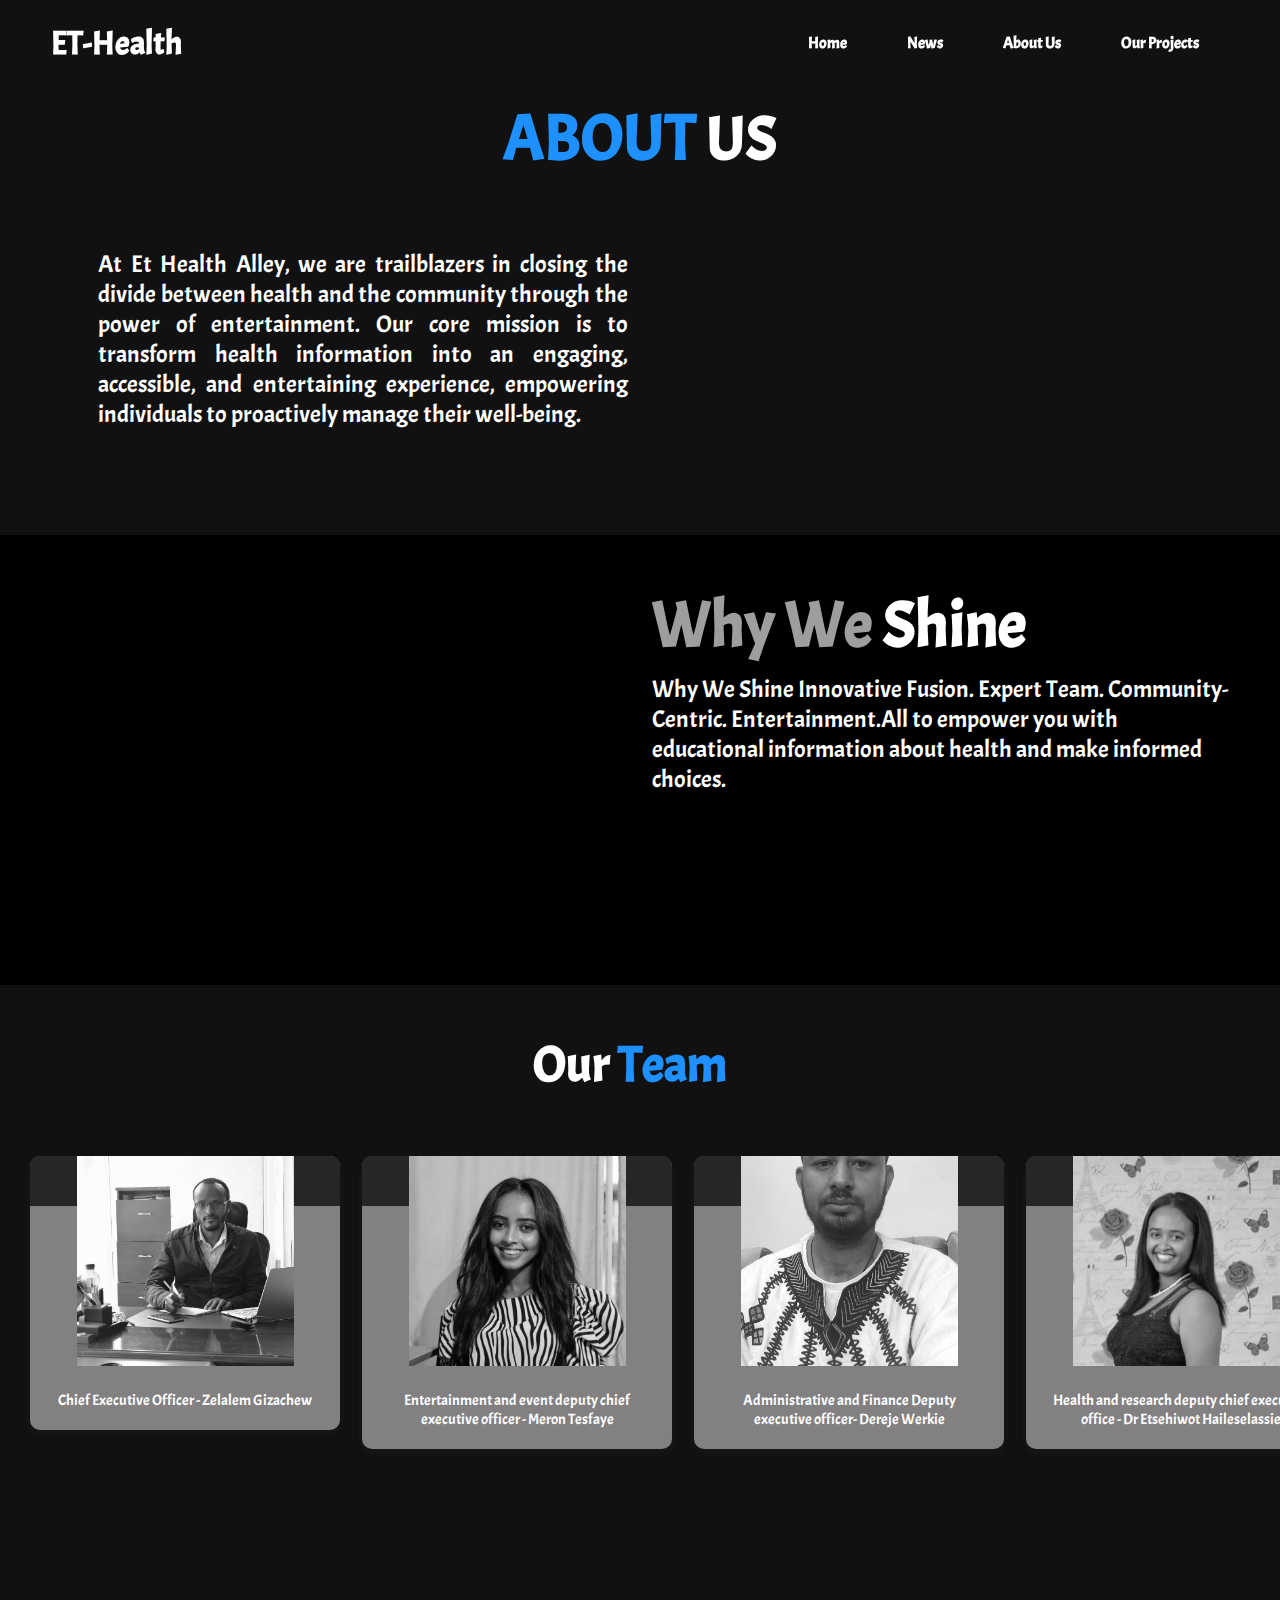
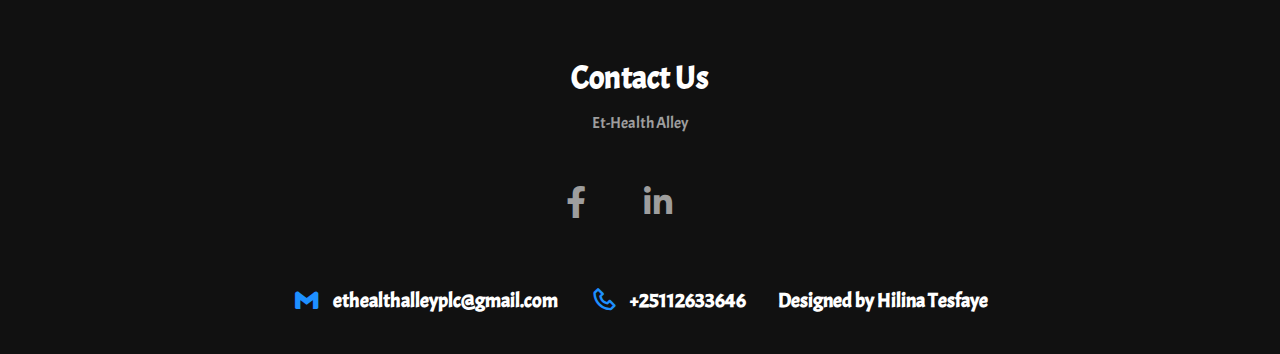
==== commit 0dc4622b: "update" ====
--- a/about.html
+++ b/about.html
@@ -38,6 +38,7 @@
 
     <ul class="navlist">
         <li><a href="index.html">Home</a></li>
+        <li><a href="index.html">News</a></li>
         <li><a href="about.html">About Us</a></li>
         <li><a href="index.html">Our Projects</a></li>
        
